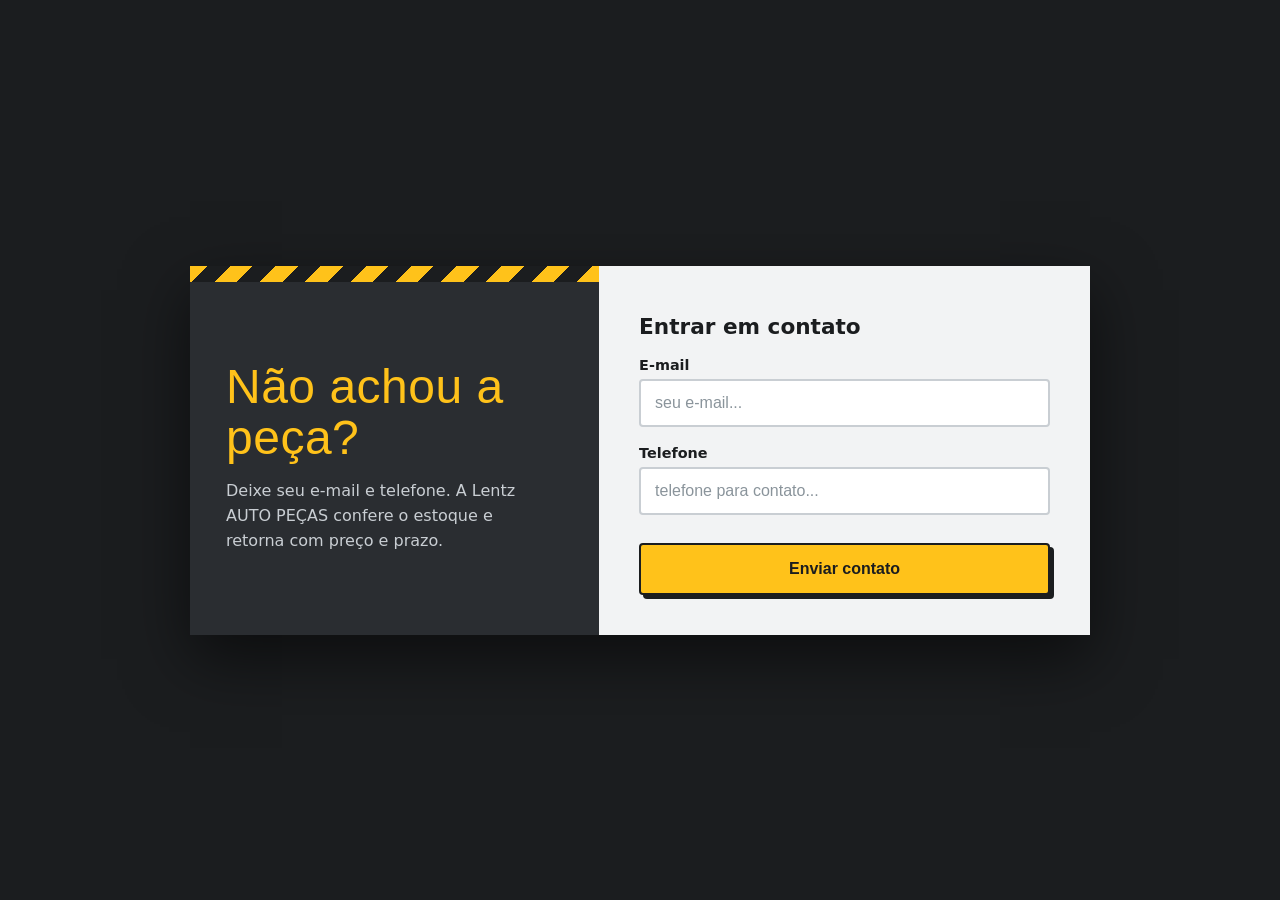
==== index.html @ 350fdc86 "Add initial contact form in index.html" ====
<!DOCTYPE html>
<html lang="pt-BR">
<head>
    <meta charset="UTF-8">
    <meta name="viewport" content="width=device-width, initial-scale=1.0">
    <title>Formulário de Contato</title>
    <style>
        :root {
            --asfalto: #1B1D1F;
            --grafite: #2A2D31;
            --amarelo: #FFC21A;
            --aco: #C9CED3;
            --papel: #F2F3F4;
            --erro: #B3261E;
        }
 
        * { margin: 0; padding: 0; box-sizing: border-box; }
 
        body {
            min-height: 100vh;
            display: flex;
            align-items: center;
            justify-content: center;
            padding: 24px;
            background: var(--asfalto);
            font-family: system-ui, -apple-system, 'Segoe UI', Roboto, Arial, sans-serif;
            color: var(--asfalto);
        }
 
        .contato {
            display: grid;
            grid-template-columns: 5fr 6fr;
            width: 100%;
            max-width: 900px;
            box-shadow: 0 24px 60px rgba(0, 0, 0, 0.55);
        }
 
        /* Painel esquerdo: faixa de aviso de oficina + chamada */
        .aviso {
            position: relative;
            background: var(--grafite);
            color: var(--papel);
            padding: 56px 36px 40px;
            display: flex;
            flex-direction: column;
            justify-content: center;
        }
 
        .aviso::before {
            content: "";
            position: absolute;
            top: 0; left: 0; right: 0;
            height: 16px;
            background: repeating-linear-gradient(
                -45deg,
                var(--amarelo) 0 16px,
                var(--asfalto) 16px 32px
            );
        }
 
        .aviso h1 {
            font-family: Impact, 'Haettenschweiler', 'Arial Narrow Bold', 'Arial Narrow', sans-serif;
            font-weight: 400;
            font-size: clamp(2.2rem, 5vw, 3rem);
            line-height: 1.05;
            letter-spacing: 0.5px;
            color: var(--amarelo);
            margin-bottom: 16px;
        }
 
        .aviso p {
            font-size: 1rem;
            line-height: 1.55;
            color: var(--aco);
            max-width: 32ch;
        }
 
        /* Painel direito: formulário */
        form {
            background: var(--papel);
            padding: 48px 40px 40px;
        }
 
        form h2 {
            font-size: 1.35rem;
            margin-bottom: 8px;
        }
 
        form label {
            display: block;
            margin-top: 18px;
            font-size: 0.9rem;
            font-weight: 600;
        }
 
        form input[type=email],
        form input[type=tel] {
            width: 100%;
            height: 48px;
            margin-top: 6px;
            padding: 0 14px;
            font-size: 1rem;
            color: var(--asfalto);
            background: #fff;
            border: 2px solid var(--aco);
            border-radius: 4px;
            transition: border-color 0.2s, box-shadow 0.2s;
        }
 
        form input::placeholder { color: #8A949B; }
 
        form input:hover { border-color: #8A949B; }
 
        form input:focus {
            outline: none;
            border-color: var(--asfalto);
            box-shadow: 0 0 0 4px var(--amarelo);
        }
 
        /* Borda vermelha só depois que a pessoa digita algo inválido */
        form input:not(:placeholder-shown):invalid {
            border-color: var(--erro);
        }
 
        form input[type=submit] {
            width: 100%;
            height: 52px;
            margin-top: 28px;
            font-size: 1rem;
            font-weight: 800;
            color: var(--asfalto);
            background: var(--amarelo);
            border: 2px solid var(--asfalto);
            border-radius: 4px;
            box-shadow: 4px 4px 0 var(--asfalto);
            cursor: pointer;
            transition: transform 0.15s, box-shadow 0.15s;
        }
 
        form input[type=submit]:hover {
            transform: translate(-2px, -2px);
            box-shadow: 6px 6px 0 var(--asfalto);
        }
 
        form input[type=submit]:active {
            transform: translate(3px, 3px);
            box-shadow: 1px 1px 0 var(--asfalto);
        }
 
        form input[type=submit]:focus-visible {
            outline: 3px solid var(--asfalto);
            outline-offset: 3px;
        }
 
        @media (max-width: 720px) {
            .contato { grid-template-columns: 1fr; }
            .aviso { padding: 44px 24px 28px; }
            form { padding: 32px 24px 28px; }
        }
 
        @media (prefers-reduced-motion: reduce) {
            * { transition: none !important; }
        }
    </style>
</head>
<body>
    <main class="contato">
        <section class="aviso">
            <h1>Não achou a peça?</h1>
            <p>Deixe seu e-mail e telefone. A Lentz AUTO PEÇAS confere o estoque e retorna com preço e prazo.</p>
        </section>
 
        <!-- Troque "/contato" pela rota do seu backend -->
        <form action="/contato" method="post">
            <h2>Entrar em contato</h2>
 
            <label for="email">E-mail</label>
            <input id="email" type="email" name="email" placeholder="seu e-mail..." autocomplete="email" required>
 
            <label for="telefone">Telefone</label>
            <input id="telefone" type="tel" name="telefone" placeholder="telefone para contato..." autocomplete="tel" required>
 
            <input type="submit" value="Enviar contato">
        </form>
    </main>
</body>
</html>
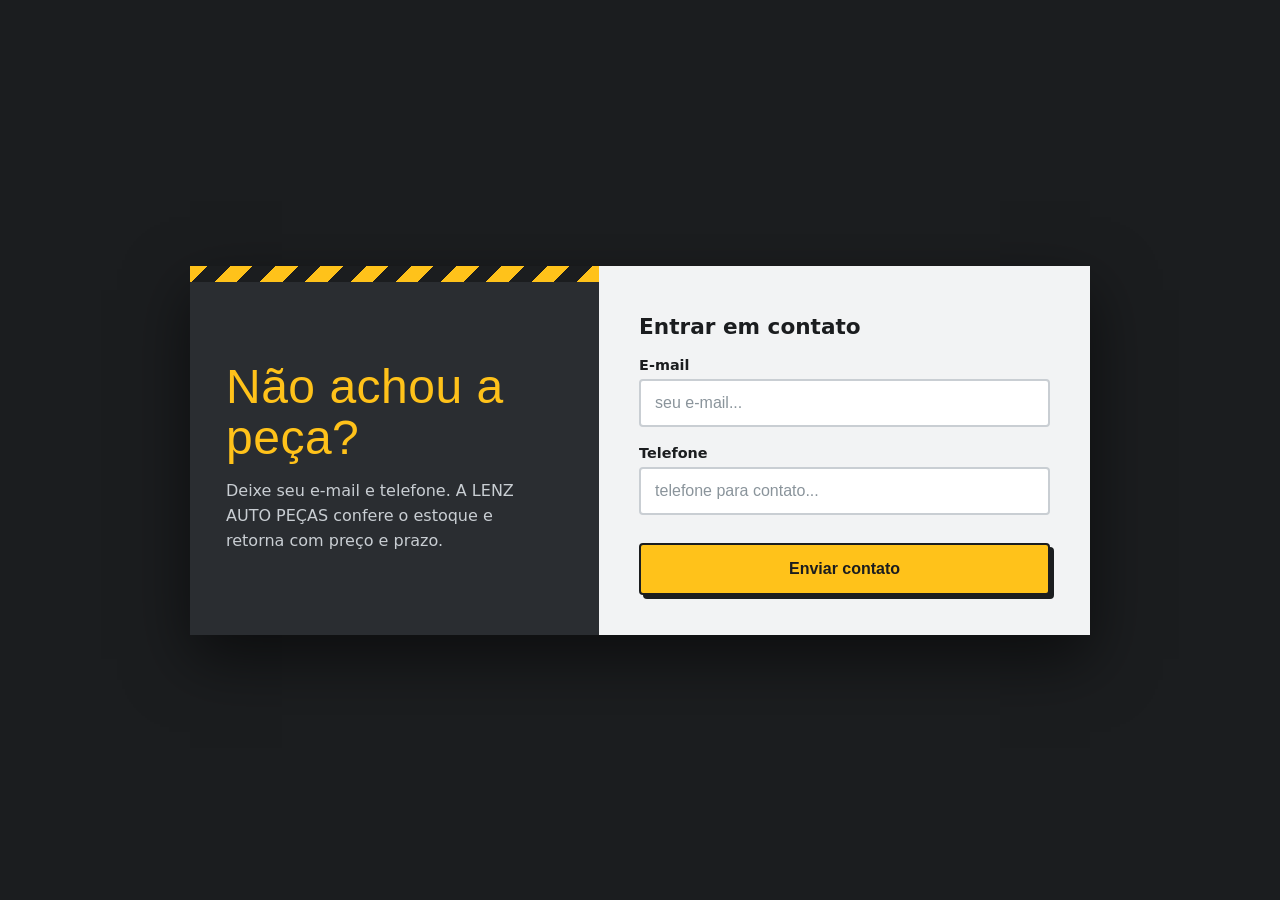
==== commit b3df4f6f: "Correct company name from 'Lentz' to 'LENZ'" ====
--- a/index.html
+++ b/index.html
@@ -167,7 +167,7 @@
     <main class="contato">
         <section class="aviso">
             <h1>Não achou a peça?</h1>
-            <p>Deixe seu e-mail e telefone. A Lentz AUTO PEÇAS confere o estoque e retorna com preço e prazo.</p>
+            <p>Deixe seu e-mail e telefone. A LENZ AUTO PEÇAS confere o estoque e retorna com preço e prazo.</p>
         </section>
  
         <!-- Troque "/contato" pela rota do seu backend -->
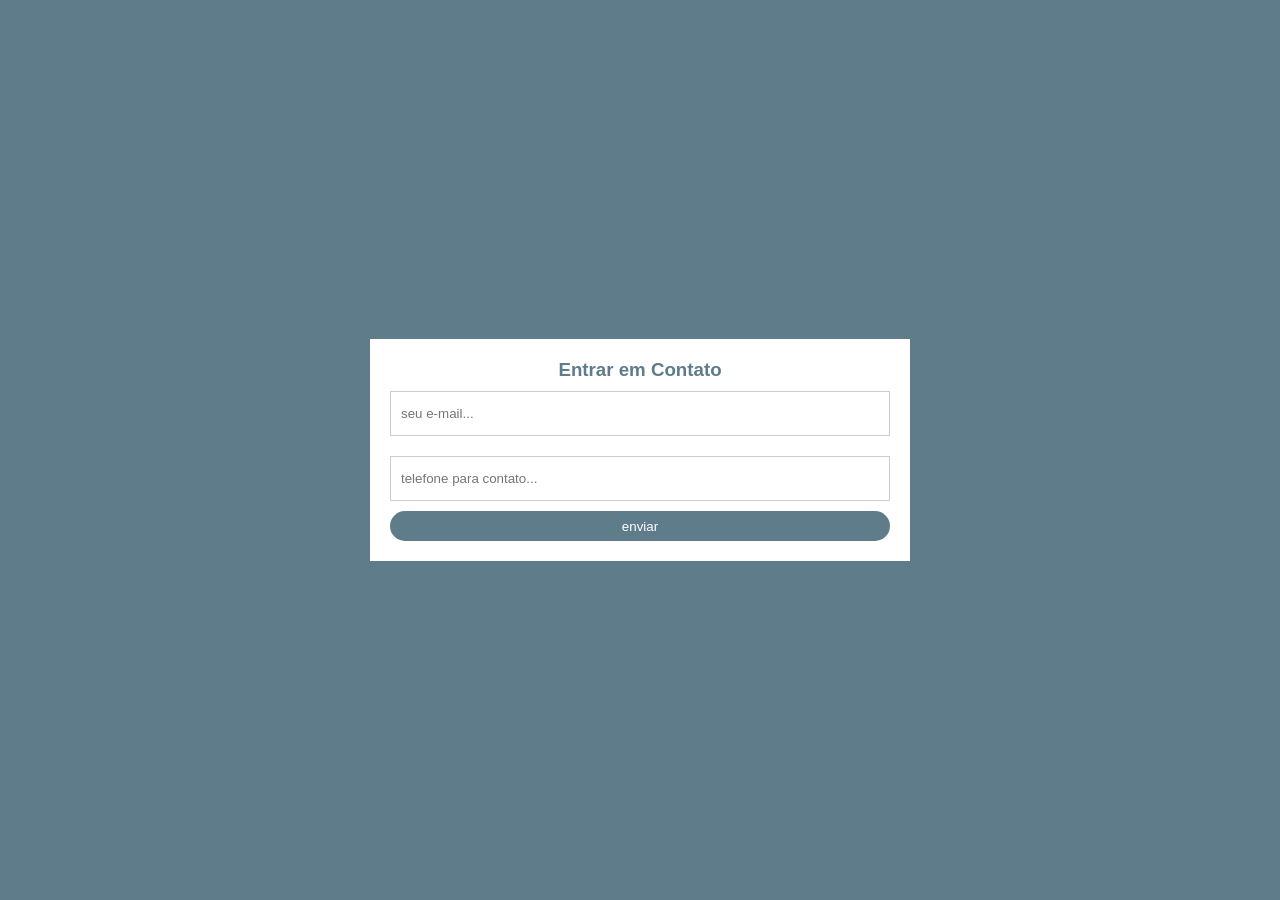
==== commit b1da38e9: "Update index.html" ====
--- a/index.html
+++ b/index.html
@@ -1,187 +1,84 @@
-<!DOCTYPE html>
-<html lang="pt-BR">
-<head>
-    <meta charset="UTF-8">
-    <meta name="viewport" content="width=device-width, initial-scale=1.0">
-    <title>Formulário de Contato</title>
+<html>
+    <head>
+        <title>Form Contato</title>
+    </head>
+
     <style>
-        :root {
-            --asfalto: #1B1D1F;
-            --grafite: #2A2D31;
-            --amarelo: #FFC21A;
-            --aco: #C9CED3;
-            --papel: #F2F3F4;
-            --erro: #B3261E;
+        *{margin:0;padding:0;box-sizing:0;}
+        body{
+            background-color: #5F7C8A;
         }
- 
-        * { margin: 0; padding: 0; box-sizing: border-box; }
- 
-        body {
-            min-height: 100vh;
-            display: flex;
-            align-items: center;
-            justify-content: center;
-            padding: 24px;
-            background: var(--asfalto);
-            font-family: system-ui, -apple-system, 'Segoe UI', Roboto, Arial, sans-serif;
-            color: var(--asfalto);
+
+        form{
+            background-color: white;
+            max-width: 500px;
+            width: 70%;
+            padding: 20px;
+            position: absolute;
+            left: 50%;
+            top: 50%;
+            transform: translate(-50%,-50%);
         }
- 
-        .contato {
-            display: grid;
-            grid-template-columns: 5fr 6fr;
+        form h3{
+            text-align: center;
+            color: #5F7C8A;
+            font-family: 'Lucida Sans', 'Lucida Sans Regular', 'Lucida Grande', 'Lucida Sans Unicode', Geneva, Verdana, sans-serif;
+        }
+
+        form input[type=text],
+        form input[type=password]{
             width: 100%;
-            max-width: 900px;
-            box-shadow: 0 24px 60px rgba(0, 0, 0, 0.55);
+            height: 45px;
+            border: 1px solid #ccc;
+            padding-left: 10px;
+            margin: 10px 0;
         }
- 
-        /* Painel esquerdo: faixa de aviso de oficina + chamada */
-        .aviso {
-            position: relative;
-            background: var(--grafite);
-            color: var(--papel);
-            padding: 56px 36px 40px;
-            display: flex;
-            flex-direction: column;
-            justify-content: center;
+
+        form input[type=submit]{
+            width: 100%;
+            height: 30px;
+            cursor: pointer;
+            background: #5F7C8A;
+            color: white;
+            border: 0;
+            border-radius: 20px;
+            transition: 1S;
         }
- 
-        .aviso::before {
-            content: "";
-            position: absolute;
-            top: 0; left: 0; right: 0;
-            height: 16px;
-            background: repeating-linear-gradient(
-                -45deg,
-                var(--amarelo) 0 16px,
-                var(--asfalto) 16px 32px
-            );
+
+        form input[type=submit]:hover{
+            background-color: #4A5F6A;
         }
- 
-        .aviso h1 {
-            font-family: Impact, 'Haettenschweiler', 'Arial Narrow Bold', 'Arial Narrow', sans-serif;
-            font-weight: 400;
-            font-size: clamp(2.2rem, 5vw, 3rem);
-            line-height: 1.05;
-            letter-spacing: 0.5px;
-            color: var(--amarelo);
-            margin-bottom: 16px;
+        form input[type=text]:focus{
+            outline: 0;
         }
- 
-        .aviso p {
-            font-size: 1rem;
-            line-height: 1.55;
-            color: var(--aco);
-            max-width: 32ch;
-        }
- 
-        /* Painel direito: formulário */
-        form {
-            background: var(--papel);
-            padding: 48px 40px 40px;
-        }
- 
-        form h2 {
-            font-size: 1.35rem;
-            margin-bottom: 8px;
-        }
- 
-        form label {
-            display: block;
-            margin-top: 18px;
-            font-size: 0.9rem;
-            font-weight: 600;
-        }
- 
-        form input[type=email],
-        form input[type=tel] {
-            width: 100%;
-            height: 48px;
-            margin-top: 6px;
-            padding: 0 14px;
-            font-size: 1rem;
-            color: var(--asfalto);
-            background: #fff;
-            border: 2px solid var(--aco);
-            border-radius: 4px;
-            transition: border-color 0.2s, box-shadow 0.2s;
-        }
- 
-        form input::placeholder { color: #8A949B; }
- 
-        form input:hover { border-color: #8A949B; }
- 
-        form input:focus {
-            outline: none;
-            border-color: var(--asfalto);
-            box-shadow: 0 0 0 4px var(--amarelo);
-        }
- 
-        /* Borda vermelha só depois que a pessoa digita algo inválido */
-        form input:not(:placeholder-shown):invalid {
-            border-color: var(--erro);
-        }
- 
-        form input[type=submit] {
-            width: 100%;
-            height: 52px;
-            margin-top: 28px;
-            font-size: 1rem;
-            font-weight: 800;
-            color: var(--asfalto);
-            background: var(--amarelo);
-            border: 2px solid var(--asfalto);
-            border-radius: 4px;
-            box-shadow: 4px 4px 0 var(--asfalto);
-            cursor: pointer;
-            transition: transform 0.15s, box-shadow 0.15s;
-        }
- 
-        form input[type=submit]:hover {
-            transform: translate(-2px, -2px);
-            box-shadow: 6px 6px 0 var(--asfalto);
-        }
- 
-        form input[type=submit]:active {
-            transform: translate(3px, 3px);
-            box-shadow: 1px 1px 0 var(--asfalto);
-        }
- 
-        form input[type=submit]:focus-visible {
-            outline: 3px solid var(--asfalto);
-            outline-offset: 3px;
-        }
- 
-        @media (max-width: 720px) {
-            .contato { grid-template-columns: 1fr; }
-            .aviso { padding: 44px 24px 28px; }
-            form { padding: 32px 24px 28px; }
-        }
- 
-        @media (prefers-reduced-motion: reduce) {
-            * { transition: none !important; }
+        form input[type=password]:focus{
+            outline: 0;
         }
     </style>
-</head>
-<body>
-    <main class="contato">
-        <section class="aviso">
-            <h1>Não achou a peça?</h1>
-            <p>Deixe seu e-mail e telefone. A LENZ AUTO PEÇAS confere o estoque e retorna com preço e prazo.</p>
-        </section>
- 
-        <!-- Troque "/contato" pela rota do seu backend -->
-        <form action="/contato" method="post">
-            <h2>Entrar em contato</h2>
- 
-            <label for="email">E-mail</label>
-            <input id="email" type="email" name="email" placeholder="seu e-mail..." autocomplete="email" required>
- 
-            <label for="telefone">Telefone</label>
-            <input id="telefone" type="tel" name="telefone" placeholder="telefone para contato..." autocomplete="tel" required>
- 
-            <input type="submit" value="Enviar contato">
+
+    <body>
+        <form>
+            <h3>Entrar em Contato</h3>
+            <input id="email" type="text" name="email" placeholder="seu e-mail..."/>
+            <input id="password" type="password" name="senha" placeholder="telefone para contato..."/>
+            <input type="submit" name="acao" value="enviar"/>
         </form>
-    </main>
-</body>
+        <script>
+            var email = document.getElementById('email');
+            var password = document.getElementById('password');
+
+            email.addEventListener('focus',()=>{
+                     email.style.borderColor = "#5F7C8A";
+            });
+            email.addEventListener('blur',()=>{
+                     email.style.borderColor = "#ccc";
+            });
+            password.addEventListener('focus',()=>{
+                     password.style.borderColor = "#5F7C8A";
+            });
+            password.addEventListener('blur',()=>{
+                     password.style.borderColor = "#ccc";
+            });
+        </script>
+    </body>
 </html>
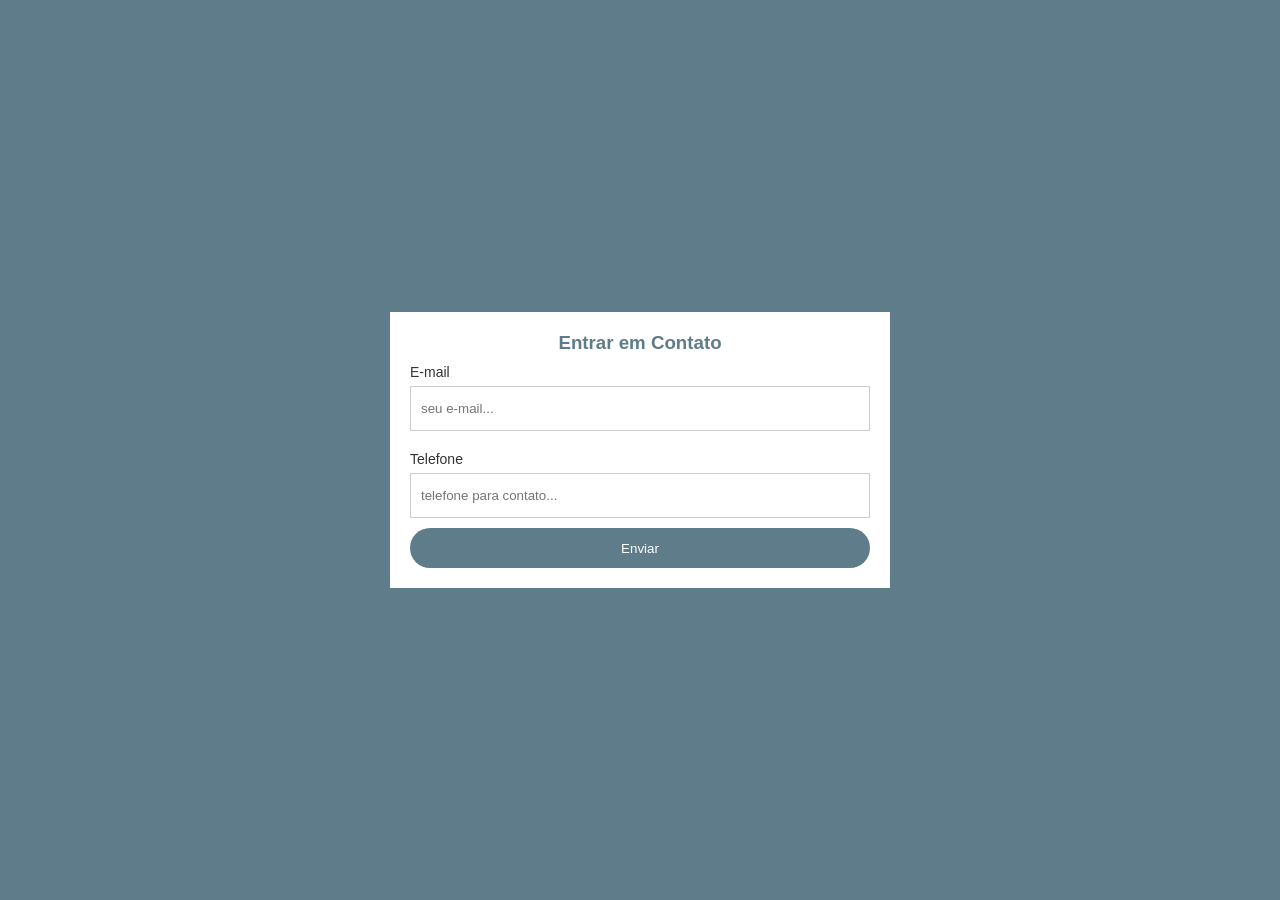
==== commit 8cde9191: "Refactor HTML and CSS for contact form" ====
--- a/index.html
+++ b/index.html
@@ -1,84 +1,84 @@
-<html>
-    <head>
-        <title>Form Contato</title>
-    </head>
+<!DOCTYPE html>
+<html lang="pt-BR">
+<head>
+    <meta charset="UTF-8">
+    <meta name="viewport" content="width=device-width, initial-scale=1.0">
+    <title>Formulário de Contato</title>
+    <style>
+        * { margin: 0; padding: 0; box-sizing: border-box; }
 
-    <style>
-        *{margin:0;padding:0;box-sizing:0;}
-        body{
+        body {
             background-color: #5F7C8A;
+            min-height: 100vh;
+            display: flex;
+            align-items: center;
+            justify-content: center;
+            font-family: 'Lucida Sans', 'Lucida Grande', Geneva, Verdana, sans-serif;
         }
 
-        form{
+        form {
             background-color: white;
             max-width: 500px;
-            width: 70%;
+            width: 90%;
             padding: 20px;
-            position: absolute;
-            left: 50%;
-            top: 50%;
-            transform: translate(-50%,-50%);
         }
-        form h3{
+
+        form h3 {
             text-align: center;
             color: #5F7C8A;
-            font-family: 'Lucida Sans', 'Lucida Sans Regular', 'Lucida Grande', 'Lucida Sans Unicode', Geneva, Verdana, sans-serif;
+            margin-bottom: 10px;
         }
 
-        form input[type=text],
-        form input[type=password]{
+        form label {
+            display: block;
+            margin-top: 10px;
+            font-size: 14px;
+            color: #333;
+        }
+
+        form input[type=email],
+        form input[type=tel] {
             width: 100%;
             height: 45px;
             border: 1px solid #ccc;
             padding-left: 10px;
-            margin: 10px 0;
+            margin: 6px 0 10px;
         }
 
-        form input[type=submit]{
+        form input:focus {
+            outline: 2px solid #5F7C8A;
+            outline-offset: 1px;
+            border-color: #5F7C8A;
+        }
+
+        form input[type=submit] {
             width: 100%;
-            height: 30px;
+            height: 40px;
             cursor: pointer;
             background: #5F7C8A;
             color: white;
             border: 0;
             border-radius: 20px;
-            transition: 1S;
+            transition: background-color 0.3s;
         }
 
-        form input[type=submit]:hover{
+        form input[type=submit]:hover {
             background-color: #4A5F6A;
         }
-        form input[type=text]:focus{
-            outline: 0;
-        }
-        form input[type=password]:focus{
-            outline: 0;
-        }
     </style>
+</head>
+<body>
+    <!-- Troque "/contato" pela rota do seu backend -->
+    <form action="/contato" method="post">
+        <h3>Entrar em Contato</h3>
 
-    <body>
-        <form>
-            <h3>Entrar em Contato</h3>
-            <input id="email" type="text" name="email" placeholder="seu e-mail..."/>
-            <input id="password" type="password" name="senha" placeholder="telefone para contato..."/>
-            <input type="submit" name="acao" value="enviar"/>
-        </form>
-        <script>
-            var email = document.getElementById('email');
-            var password = document.getElementById('password');
+        <label for="email">E-mail</label>
+        <input id="email" type="email" name="email" placeholder="seu e-mail..." autocomplete="email" required>
 
-            email.addEventListener('focus',()=>{
-                     email.style.borderColor = "#5F7C8A";
-            });
-            email.addEventListener('blur',()=>{
-                     email.style.borderColor = "#ccc";
-            });
-            password.addEventListener('focus',()=>{
-                     password.style.borderColor = "#5F7C8A";
-            });
-            password.addEventListener('blur',()=>{
-                     password.style.borderColor = "#ccc";
-            });
-        </script>
-    </body>
+        <label for="telefone">Telefone</label>
+        <input id="telefone" type="tel" name="telefone" placeholder="telefone para contato..." autocomplete="tel" required>
+
+        <input type="submit" value="Enviar">
+    </form>
+</body>
 </html>
